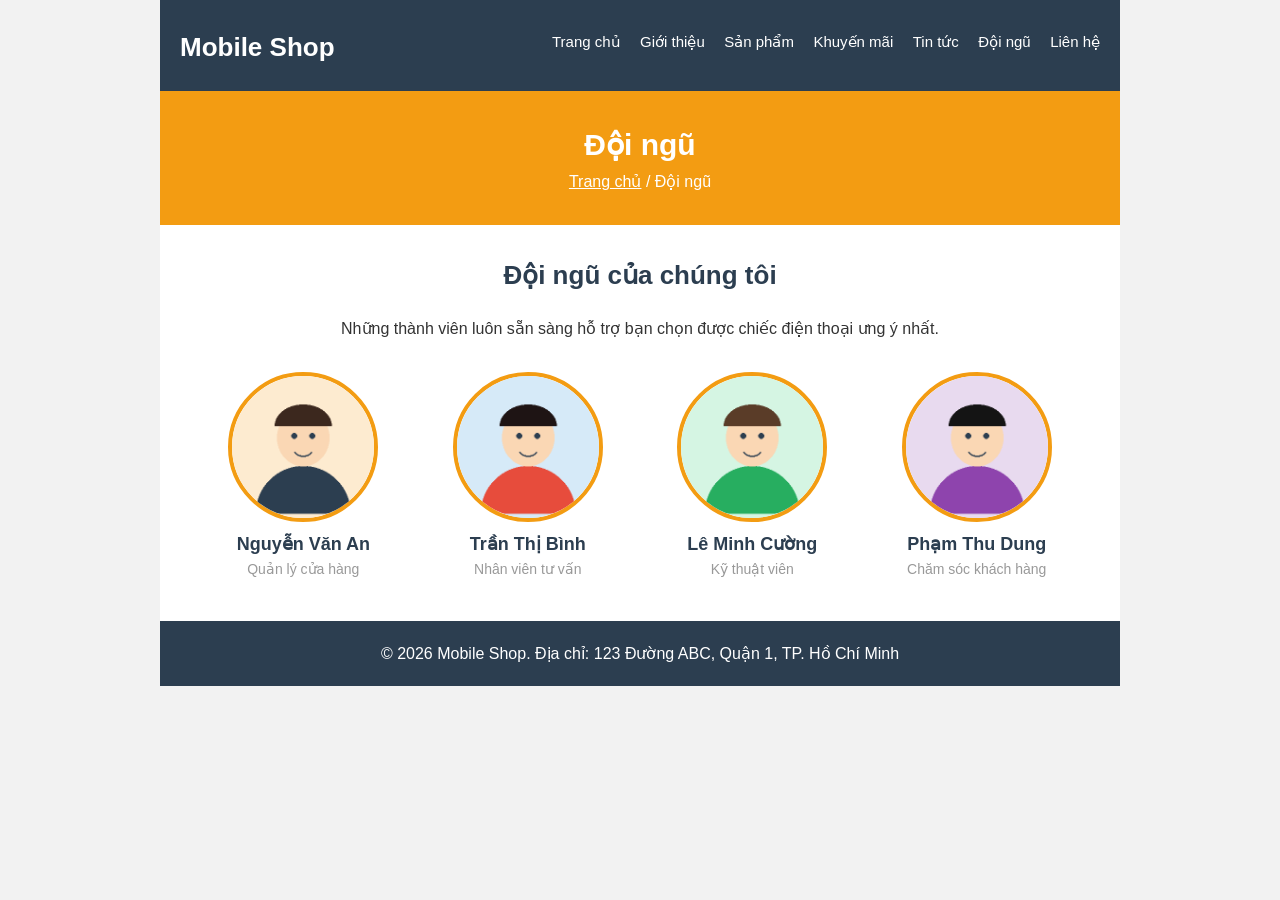
==== doi-ngu.html @ 8ce6645a "Thêm trang Đội ngũ" ====
<!DOCTYPE html>
<html lang="vi">

<head>
    <meta charset="UTF-8">
    <title>Mobile Shop - Đội Ngũ</title>
    <link rel="stylesheet" href="css/common.css">
    <link rel="stylesheet" href="css/doi-ngu.css">
</head>

<body>
    <div class="container">
        <!-- ===== HEADER (giống nhau ở mọi trang) ===== -->
        <div class="header">
            <h1 class="logo"><a href="index.html">Mobile Shop</a></h1>
            <ul class="menu">
                <li><a href="index.html">Trang chủ</a></li>
                <li><a href="gioi-thieu.html">Giới thiệu</a></li>
                <li><a href="san-pham.html">Sản phẩm</a></li>
                <li><a href="khuyen-mai.html">Khuyến mãi</a></li>
                <li><a href="tin-tuc.html">Tin tức</a></li>
                <li><a href="doi-ngu.html">Đội ngũ</a></li>
                <li><a href="lien-he.html">Liên hệ</a></li>
            </ul>
            <div class="clear"> </div>
        </div>

        <!-- ===== TIÊU ĐỀ TRANG ===== -->
        <div class="page-title">
            <h2>Đội ngũ</h2>
            <p><a href="index.html">Trang chủ</a> / Đội ngũ</p>
        </div>

        <!-- ===== ĐỘI NGŨ ===== -->
        <div class="section">
            <h2 class="section-title">Đội ngũ của chúng tôi</h2>
            <p class="team-intro">Những thành viên luôn sẵn sàng hỗ trợ bạn chọn được chiếc điện thoại ưng ý nhất.</p>
            <div class="team">
                <div class="member">
                    <img src="images/nv1.png" alt="Nguyễn Văn An">
                    <h3>Nguyễn Văn An</h3>
                    <p class="role">Quản lý cửa hàng</p>
                </div>

                <div class="member">
                    <img src="images/nv2.png" alt="Trần Thị Bình">
                    <h3>Trần Thị Bình</h3>
                    <p class="role">Nhân viên tư vấn</p>
                </div>

                <div class="member">
                    <img src="images/nv3.png" alt="Lê Minh Cường">
                    <h3>Lê Minh Cường</h3>
                    <p class="role">Kỹ thuật viên</p>
                </div>

                <div class="member">
                    <img src="images/nv4.png" alt="Phạm Thu Dung">
                    <h3>Phạm Thu Dung</h3>
                    <p class="role">Chăm sóc khách hàng</p>
                </div>

            </div>
        </div>





        <!-- ===== FOOTER (giống nhau ở mọi trang) ===== -->
        <div class="footer">
            <p>&copy; 2026 Mobile Shop. Địa chỉ: 123 Đường ABC, Quận 1, TP. Hồ Chí Minh</p>
        </div>
    </div>
</body>

</html>
---- css/common.css ----
/* ===== CSS DÙNG CHUNG CHO TẤT CẢ CÁC TRANG ===== */


/* 1. Thiết lập chung */
* {
    margin: 0;
    padding: 0;
    box-sizing: border-box;
}


body {
    font-family: Arial, sans-serif;
    background-color: #f2f2f2;
    color: #333;
    line-height: 1.6;
}


.container {
    width: 960px;
    margin: 0 auto;
    background-color: #ffffff;
}


.clear {
    clear: both;
}


/* 2. Header và menu */
.header {
    background-color: #2c3e50;
    padding: 20px;

}


.logo {
    float: left;
}


.logo a {
    color: #ffffff;
    font-size: 26px;
    text-decoration: none;
}


.menu {
    float: right;
    list-style: none;
    margin-top: 9px;
}


.menu li {
    display: inline-block;
    margin-left: 15px;
}


.menu li a {
    color: #ffffff;
    text-decoration: none;
    font-size: 15px;
}


.menu li a:hover {
    color: #f39c12;
}


/* 3. Tiêu đề trang con */
.page-title {
    background-color: #f39c12;
    color: #ffffff;
    text-align: center;
    padding: 30px 20px;
}


.page-title h2 {
    font-size: 30px;

}


.page-title a {
    color: #ffffff;
}


/* 4. Khối nội dung và tiêu đề khối */
.section {
    padding: 30px 0;
}


.section-title {
    text-align: center;
    color: #2c3e50;
    font-size: 26px;
    margin-bottom: 20px;
}


/* 5. Nút bấm dùng chung */
.btn {
    display: inline-block;
    background-color: #e74c3c;
    color: #ffffff;
    padding: 8px 20px;
    text-decoration: none;
    border-radius: 5px;
}


.btn:hover {
    background-color: #c0392b;
}


/* 6. Footer */
.footer {
    background-color: #2c3e50;
    color: #ffffff;
    text-align: center;
    padding: 20px;
}
---- css/doi-ngu.css ----
/* ===== CSS RIÊNG CHO TRANG ĐỘI NGŨ ===== */

.team-intro {
    text-align: center;
    margin-bottom: 20px;
}

/* Dùng inline-block thay cho float */
.team {
    text-align: center;
}

.member {
    display: inline-block;
    width: 200px;
    margin: 10px;
    vertical-align: top;
}

/* Ảnh đại diện hình tròn */
.member img {
    width: 150px;
    height: 150px;
    border-radius: 50%;
    border: 4px solid #f39c12;
}

.member h3 {
    color: #2c3e50;
    font-size: 18px;
}

.role {
    color: #999999;
    font-size: 14px;
}
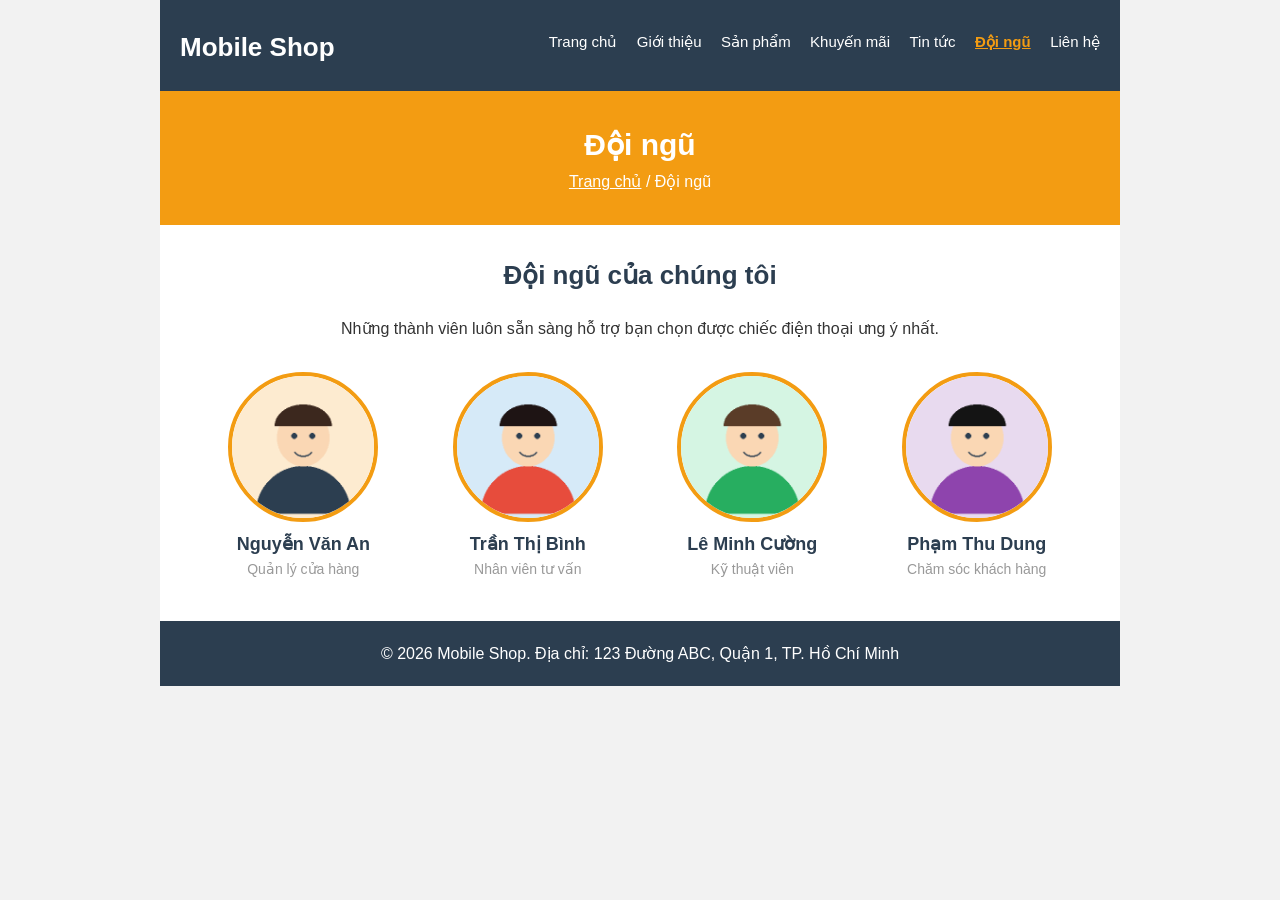
==== commit ab368d66: "Đánh dấu trang đang xem trên menu" ====
--- a/doi-ngu.html
+++ b/doi-ngu.html
@@ -19,7 +19,7 @@
                 <li><a href="san-pham.html">Sản phẩm</a></li>
                 <li><a href="khuyen-mai.html">Khuyến mãi</a></li>
                 <li><a href="tin-tuc.html">Tin tức</a></li>
-                <li><a href="doi-ngu.html">Đội ngũ</a></li>
+                <li><a href="doi-ngu.html" class="active">Đội ngũ</a></li>
                 <li><a href="lien-he.html">Liên hệ</a></li>
             </ul>
             <div class="clear"> </div>
--- a/css/common.css
+++ b/css/common.css
@@ -130,4 +130,12 @@
     color: #ffffff;
     text-align: center;
     padding: 20px;
+}
+
+/* Đánh dấu trang đang xem trên menu */
+.menu a.active,
+nav a.active {
+    color: #f39c12;
+    font-weight: bold;
+    text-decoration: underline;
 }
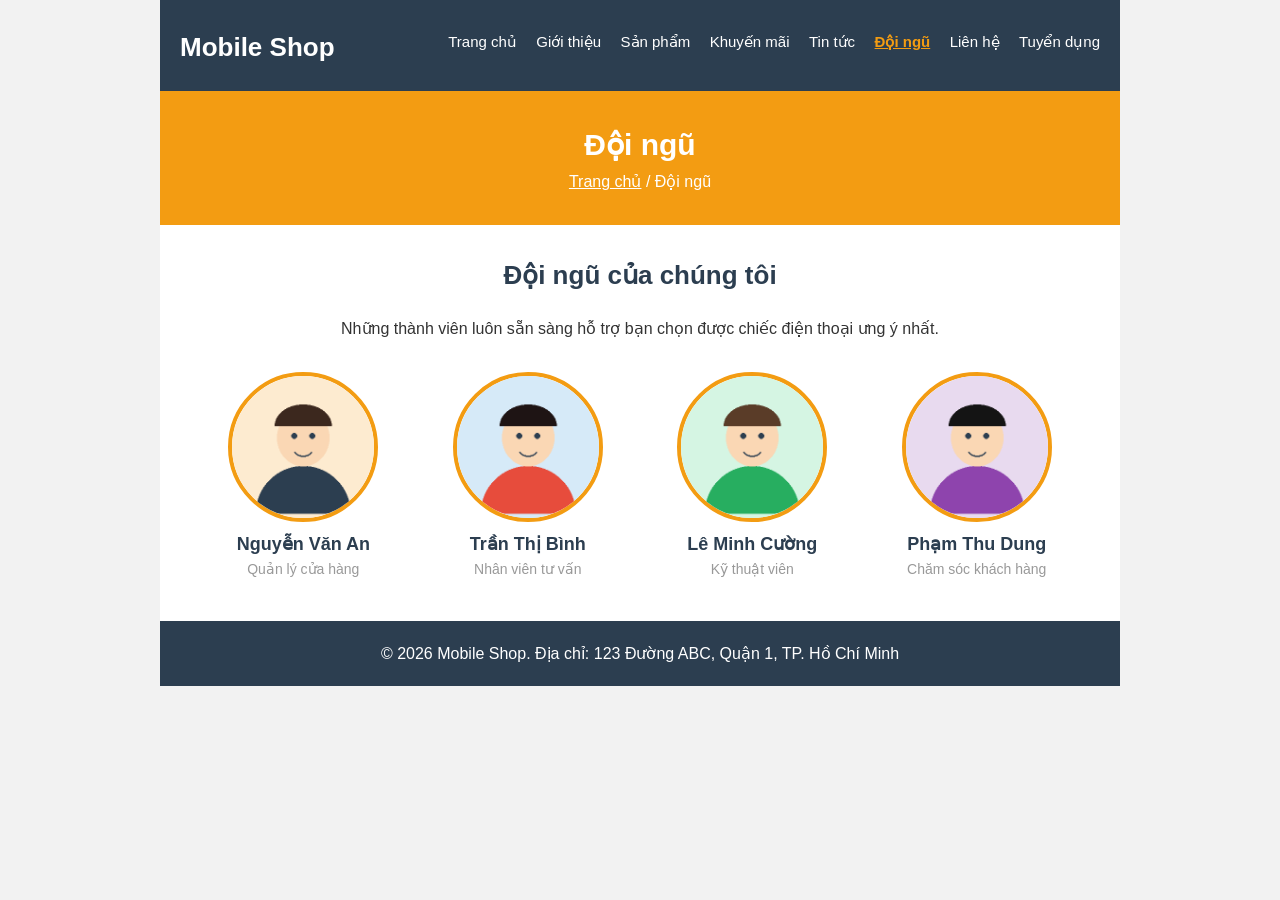
==== commit b7253546: "Thêm trang tuyển dụng" ====
--- a/doi-ngu.html
+++ b/doi-ngu.html
@@ -21,6 +21,7 @@
                 <li><a href="tin-tuc.html">Tin tức</a></li>
                 <li><a href="doi-ngu.html" class="active">Đội ngũ</a></li>
                 <li><a href="lien-he.html">Liên hệ</a></li>
+                <li><a href="tuyen-dung.html">Tuyển dụng</a></li>
             </ul>
             <div class="clear"> </div>
         </div>
